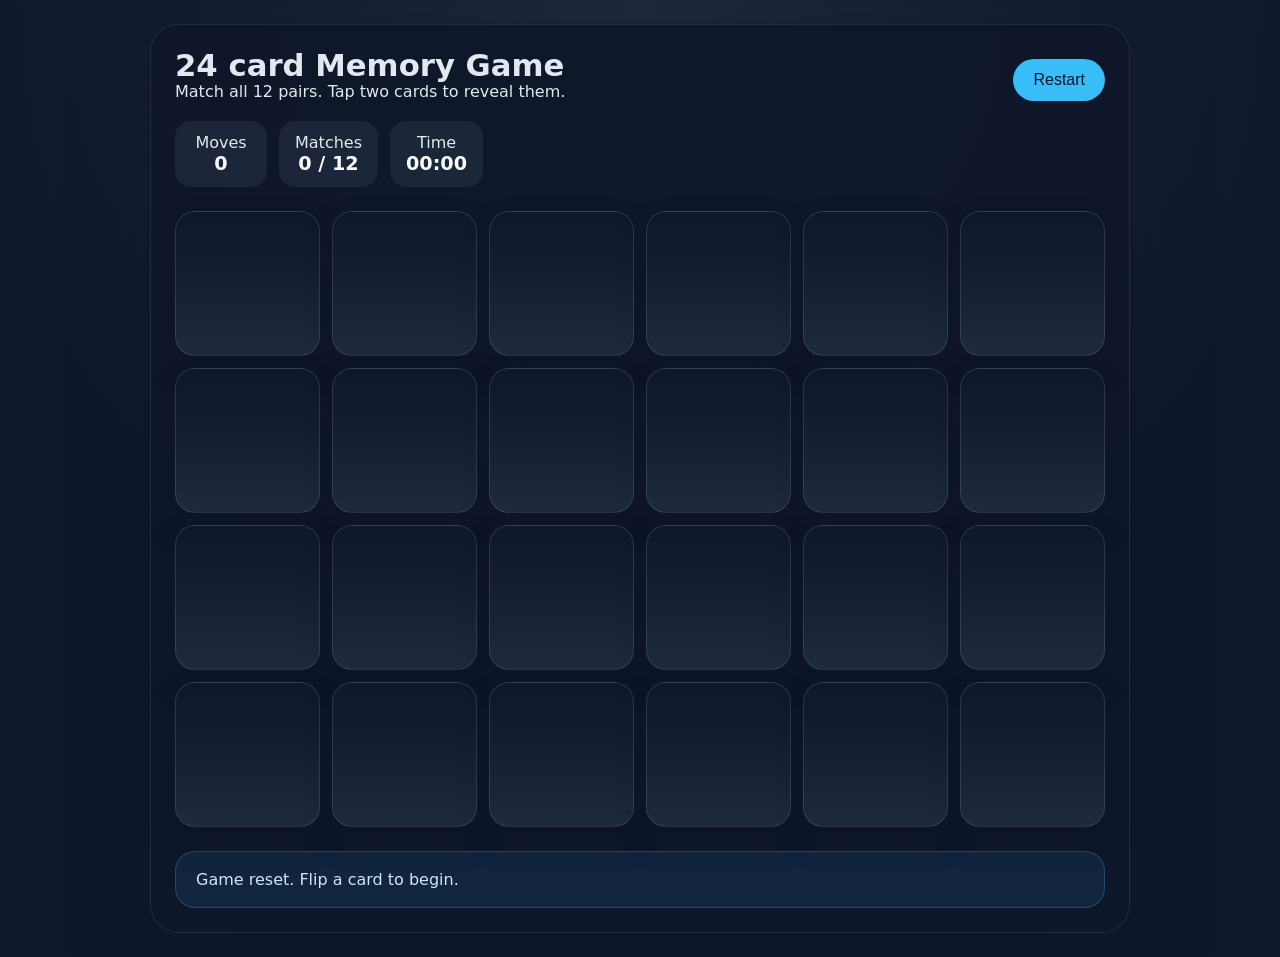
==== games/huske/index.html @ e3b45dc5 "added typing game and made very minimal main" ====
<!DOCTYPE html>
<html lang="en">
<head>
  <meta charset="UTF-8" />
  <meta name="viewport" content="width=device-width, initial-scale=1.0" />
  <meta http-equiv="Content-Security-Policy" content="default-src 'self'; img-src 'self' data:; script-src 'self' 'unsafe-inline'; style-src 'self' 'unsafe-inline';" />
  <link rel="icon" type="image/svg+xml" href="data:image/svg+xml,%3Csvg xmlns='http://www.w3.org/2000/svg' viewBox='0 0 100 100'%3E%3Crect width='100' height='100' fill='%2338bdf8'/%3E%3Ctext x='50%' y='55%' font-size='55' text-anchor='middle' fill='%230f172a' font-family='system-ui, sans-serif'%3E%3CM%3C/text%3E%3C/svg%3E" />
  <title>24 Card Memory Game</title>
  <!-- Link to your CSS file -->
  <link rel="stylesheet" href="style.css">
</head>
<body>
  <div class="app">
    <div class="header">
      <div>
        <h1 id="game-title">24 card Memory Game</h1>
        <p id="game-desc">Match all 12 pairs. Tap two cards to reveal them.</p>
      </div>
      <div class="buttons">
        <button id="restartBtn">Restart</button>
      </div>
    </div>

    <div class="stats">
      <div class="stat">
        <span>Moves</span>
        <strong id="movesCount">0</strong>
      </div>
      <div class="stat">
        <span>Matches</span>
        <strong id="matchesCount">0 / 12</strong>
      </div>
      <div class="stat">
        <span>Time</span>
        <strong id="timer">00:00</strong>
      </div>
    </div>

    <div class="board" id="board"></div>
    <div class="message" id="message">Ready to play! Flip the first card.</div>
  </div>

  <!-- Link to your JS file -->
  <script src="script.js"></script>
</body>
</html>
---- games/huske/style.css ----
:root {
  --bg: #0f172a;
  --card: #1e293b;
  --card-flip: #f8fafc;
  --accent: #38bdf8;
  --text: #e2e8f0;
  --shadow: rgba(15, 23, 42, 0.4);
}

* {
  box-sizing: border-box;
  margin: 0;
  padding: 0;
}

body {
  min-height: 100vh;
  background: radial-gradient(circle at top, #1e293b 0%, #0f172a 60%);
  color: var(--text);
  display: flex;
  align-items: center;
  justify-content: center;
  font-family: Inter, system-ui, -apple-system, BlinkMacSystemFont, "Segoe UI", sans-serif;
  padding: 24px;
}

.app {
  width: min(100%, 980px);
  padding: 24px;
  border-radius: 28px;
  background: rgba(15, 23, 42, 0.94);
  box-shadow: 0 30px 80px var(--shadow);
  border: 1px solid rgba(148, 163, 184, 0.15);
}

.header {
  display: flex;
  justify-content: space-between;
  align-items: center;
  gap: 16px;
  flex-wrap: wrap;
  margin-bottom: 20px;
}

.header h1 {
  font-size: clamp(1.8rem, 2.4vw, 2.8rem);
  line-height: 1.05;
}

.stats {
  display: flex;
  gap: 12px;
  flex-wrap: wrap;
}

.stat {
  background: rgba(148, 163, 184, 0.1);
  padding: 12px 16px;
  border-radius: 16px;
  min-width: 92px;
  text-align: center;
}

.stat strong {
  display: block;
  font-size: 1.2rem;
  color: #f8fafc;
}

.buttons {
  display: flex;
  gap: 12px;
  flex-wrap: wrap;
  margin-top: 10px;
}

.button,
button {
  border: none;
  border-radius: 999px;
  padding: 12px 20px;
  font-size: 1rem;
  cursor: pointer;
  transition: transform 0.2s ease, background-color 0.2s ease;
  color: #0f172a;
  background: #38bdf8;
}

.button:hover,
button:hover {
  transform: translateY(-1px);
  background: #22c55e;
}

.board {
  display: grid;
  grid-template-columns: repeat(6, minmax(0, 1fr));
  gap: 12px;
  margin-top: 24px;
}

.card {
  width: 100%;
  aspect-ratio: 1 / 1;
  perspective: 1000px;
}

.card-inner {
  width: 100%;
  height: 100%;
  position: relative;
  transform-style: preserve-3d;
  transition: transform 0.45s ease;
  border-radius: 20px;
  box-shadow: 0 16px 30px rgba(15, 23, 42, 0.3);
  cursor: pointer;
}

.card.revealed .card-inner,
.card.matched .card-inner {
  transform: rotateY(180deg);
}

.card-face {
  position: absolute;
  inset: 0;
  display: grid;
  place-items: center;
  border-radius: inherit;
  backface-visibility: hidden;
}

.card-front {
  background: linear-gradient(180deg, #0f172a 0%, #1e293b 100%);
  border: 1px solid rgba(148, 163, 184, 0.2);
}

.card-back {
  background: linear-gradient(180deg, #f8fafc 0%, #e2e8f0 100%);
  transform: rotateY(180deg);
  border: 1px solid rgba(15, 23, 42, 0.12);
  color: #0f172a;
  font-size: clamp(1.7rem, 2vw, 2.4rem);
  font-weight: 700;
}

.card-back img {
  width: 100%;
  height: 100%;
  object-fit: cover;
  border-radius: inherit;
}

.message {
  margin-top: 24px;
  padding: 18px 20px;
  border-radius: 20px;
  background: rgba(56, 189, 248, 0.1);
  border: 1px solid rgba(56, 189, 248, 0.25);
  color: #cbe7ff;
  font-size: 1rem;
}

@media (max-width: 640px) {
  .board {
    gap: 10px;
  }
  .header {
    flex-direction: column;
    align-items: flex-start;
  }
}
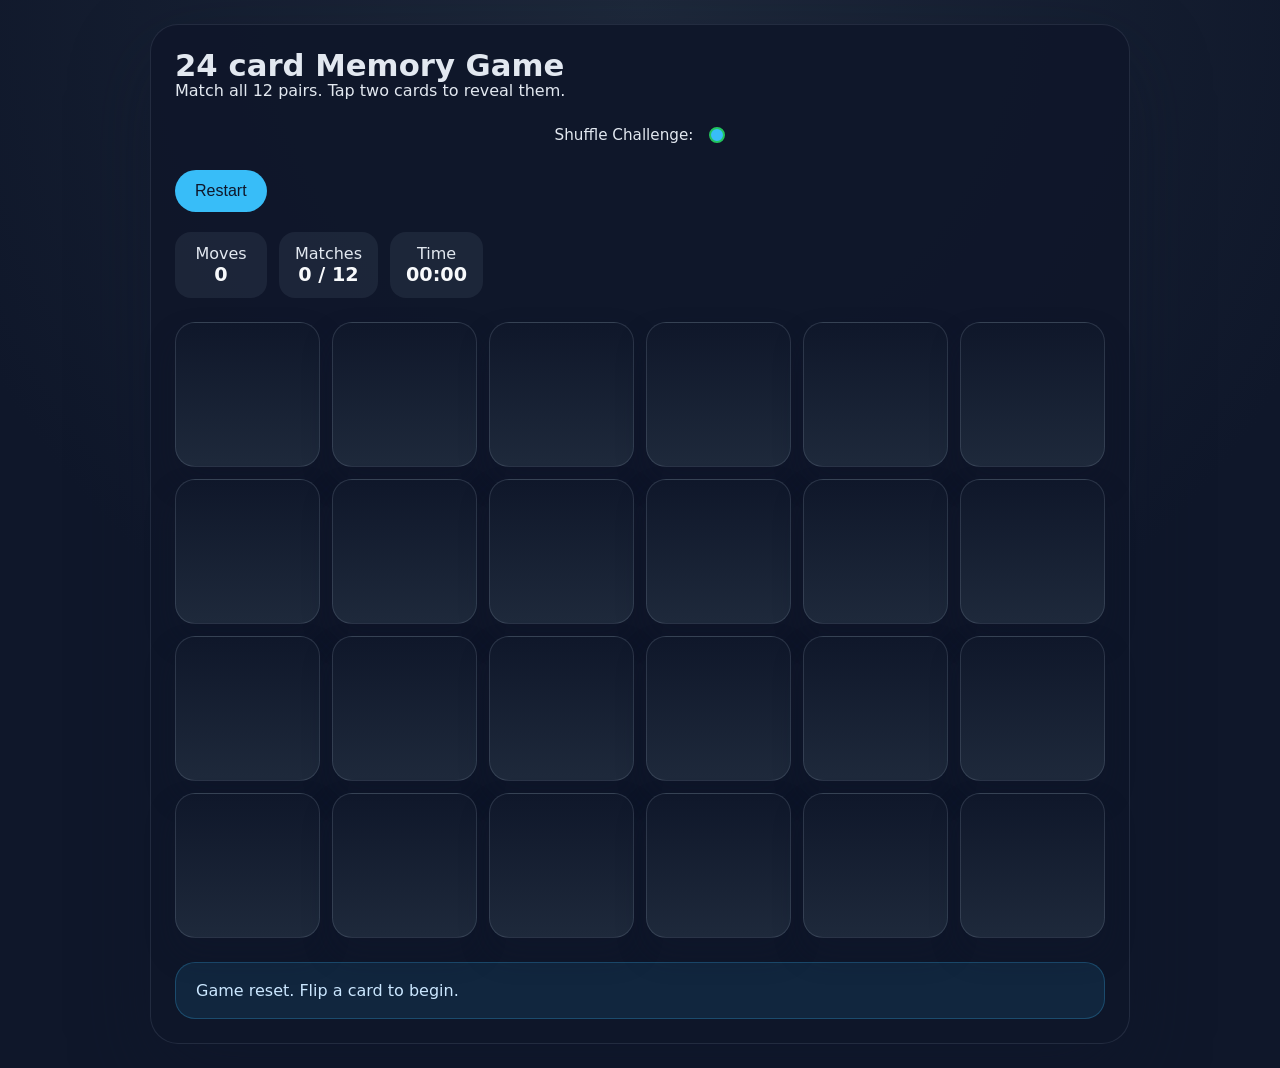
==== commit c0e2f796: "made shuffle challenge for memory game" ====
--- a/games/huske/index.html
+++ b/games/huske/index.html
@@ -3,18 +3,21 @@
 <head>
   <meta charset="UTF-8" />
   <meta name="viewport" content="width=device-width, initial-scale=1.0" />
-  <meta http-equiv="Content-Security-Policy" content="default-src 'self'; img-src 'self' data:; script-src 'self' 'unsafe-inline'; style-src 'self' 'unsafe-inline';" />
-  <link rel="icon" type="image/svg+xml" href="data:image/svg+xml,%3Csvg xmlns='http://www.w3.org/2000/svg' viewBox='0 0 100 100'%3E%3Crect width='100' height='100' fill='%2338bdf8'/%3E%3Ctext x='50%' y='55%' font-size='55' text-anchor='middle' fill='%230f172a' font-family='system-ui, sans-serif'%3E%3CM%3C/text%3E%3C/svg%3E" />
   <title>24 Card Memory Game</title>
-  <!-- Link to your CSS file -->
   <link rel="stylesheet" href="style.css">
 </head>
-<body>
+<body >
   <div class="app">
     <div class="header">
       <div>
-        <h1 id="game-title">24 card Memory Game</h1>
+        <h1 id="game-title">24 card Memory Game</h1 >
         <p id="game-desc">Match all 12 pairs. Tap two cards to reveal them.</p>
+      </div>
+      <div class="challenge-controls">
+        <label class="toggle-label" style="display: flex; align-items: center; gap: 8px;">
+            Shuffle Challenge: 
+            <input type="checkbox" id="shuffleChallengeToggle" checked>
+        </label>
       </div>
       <div class="buttons">
         <button id="restartBtn">Restart</button>
@@ -23,24 +26,23 @@
 
     <div class="stats">
       <div class="stat">
-        <span>Moves</span>
-        <strong id="movesCount">0</strong>
+        <span>Moves</span >
+        <strong id="movesCount">0</strong >
       </div>
       <div class="stat">
-        <span>Matches</span>
-        <strong id="matchesCount">0 / 12</strong>
+        <span>Matches</span >
+        <strong id="matchesCount">0 / 12</strong >
       </div>
       <div class="stat">
-        <span>Time</span>
-        <strong id="timer">00:00</strong>
+        <span>Time</span >
+        <strong id="timer">00:00</strong >
       </div>
     </div>
 
     <div class="board" id="board"></div>
-    <div class="message" id="message">Ready to play! Flip the first card.</div>
-  </div>
+    <div class="message" id="message">Ready to play! Flip the first card.</div >
+  </div >
 
-  <!-- Link to your JS file -->
   <script src="script.js"></script>
-</body>
+</body >
 </html>
--- a/games/huske/style.css
+++ b/games/huske/style.css
@@ -139,12 +139,9 @@
   background: linear-gradient(180deg, #f8fafc 0%, #e2e8f0 100%);
   transform: rotateY(180deg);
   border: 1px solid rgba(15, 23, 42, 0.12);
-  color: #0f172a;
-  font-size: clamp(1.7rem, 2vw, 2.4rem);
-  font-weight: 700;
-}
-
-.card-back img {
+}
+
+.card-back canvas  {
   width: 100%;
   height: 100%;
   object-fit: cover;
@@ -161,6 +158,56 @@
   font-size: 1rem;
 }
 
+.challenge-controls {
+    display: flex;
+    align-items: center;
+    gap: 16px;
+    margin-top: 10px;
+    /* Adjust grid flow for smaller screens */
+    flex-basis: 100%; 
+    justify-content: center; /* Center controls if space allows */
+}
+
+.toggle-label {
+    font-size: 0.95rem;
+    color: var(--text);
+}
+
+/* Minimal styling for checkbox toggle to look nice */
+input[type="checkbox"] {
+    cursor: pointer;
+    width: 16px;
+    height: 16px;
+    appearance: none;
+    -webkit-appearance: none;
+    border: 2px solid var(--accent);
+    border-radius: 8px;
+    cursor: pointer;
+    position: relative;
+    transition: background-color 0.2s;
+    margin-left: 8px;
+}
+
+input[type="checkbox"]:checked {
+    background-color: #38bdf8;
+    border-color: #22c55e;
+}
+
+input[type="checkbox"]::before {
+    content: '';
+    position: absolute;
+    top: 2px;
+    left: 2px;
+    width: 10px;
+    height: 10px;
+    border-radius: 50%;
+    transition: transform 0.2s;
+}
+
+input[type="checkbox"]:checked::before {
+    transform: translateX(100%);
+}
+
 @media (max-width: 640px) {
   .board {
     gap: 10px;
@@ -169,4 +216,10 @@
     flex-direction: column;
     align-items: flex-start;
   }
-}
+  /* Ensure the challenge controls stack nicely on small screens */
+  .challenge-controls {
+    flex-basis: auto;
+    width: 100%;
+    justify-content: flex-start;
+  }
+}
